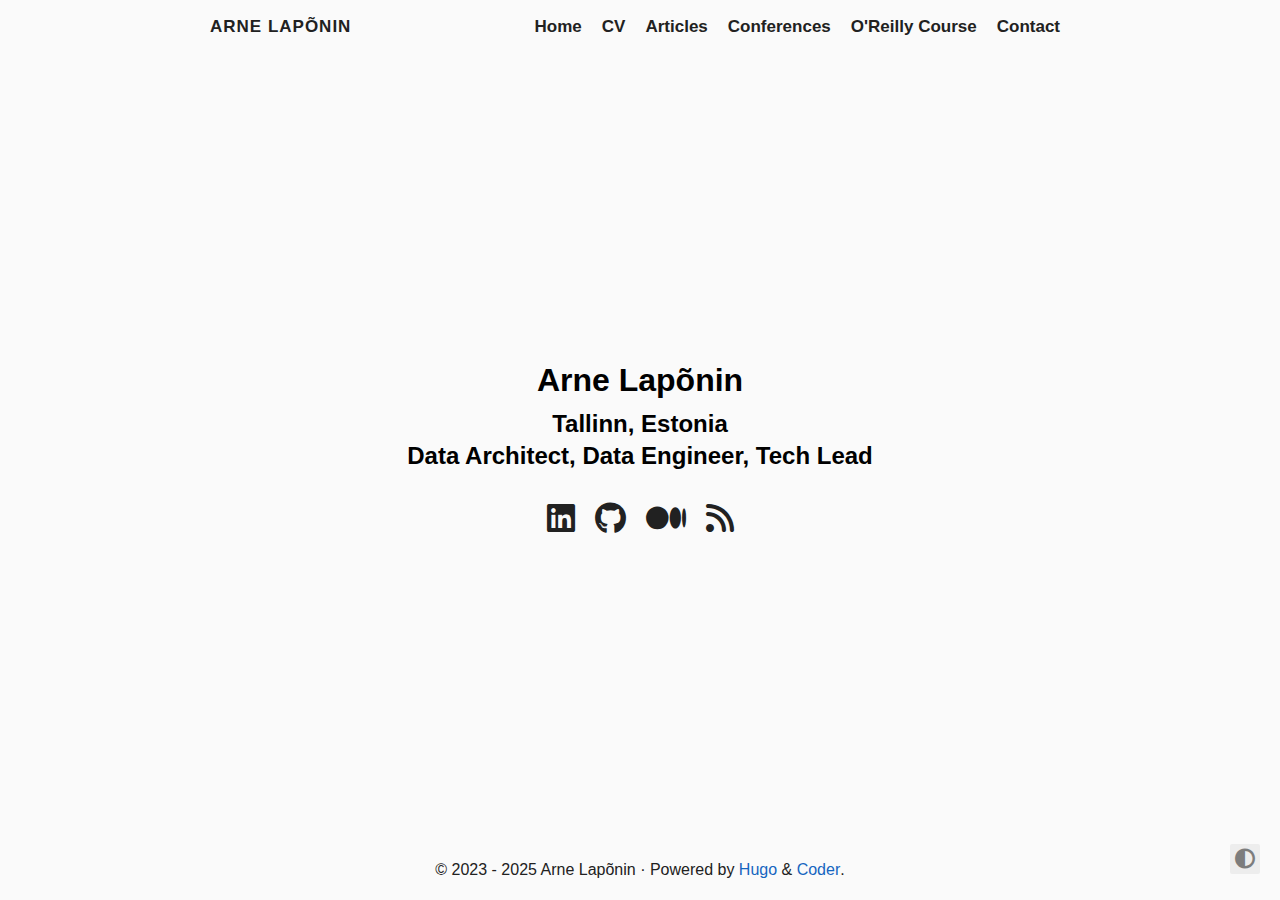
==== index.html @ d0590fb8 "deploy: 565e455f205eb9ab745577d53b2a97d231f64670" ====
<!doctype html><html lang=en><head><title>Arne Lapõnin</title>
<meta charset=utf-8><meta name=viewport content="width=device-width,initial-scale=1"><meta name=color-scheme content="light dark"><meta name=author content="Arne Lapõnin"><meta name=description content="Welcome to the personal site of Arne Lapõnin"><meta name=keywords content="data,architect,engineer"><meta name=twitter:card content="summary"><meta name=twitter:title content="Welcome"><meta name=twitter:description content="Welcome to the personal site of Arne Lapõnin"><meta property="og:url" content="https://alaponin.github.io/"><meta property="og:site_name" content="Arne Lapõnin"><meta property="og:title" content="Welcome"><meta property="og:description" content="Welcome to the personal site of Arne Lapõnin"><meta property="og:locale" content="en"><meta property="og:type" content="website"><link rel=canonical href=https://alaponin.github.io/><link rel=preload href=/fonts/fa-brands-400.woff2 as=font type=font/woff2 crossorigin><link rel=preload href=/fonts/fa-regular-400.woff2 as=font type=font/woff2 crossorigin><link rel=preload href=/fonts/fa-solid-900.woff2 as=font type=font/woff2 crossorigin><link rel=stylesheet href=/css/coder.min.7763f8bc6341ecf82378e867c285e1549abb063a899be313ccd25dbfcd24fa7d.css integrity="sha256-d2P4vGNB7PgjeOhnwoXhVJq7BjqJm+MTzNJdv80k+n0=" crossorigin=anonymous media=screen><link rel=stylesheet href=/css/coder-dark.min.a00e6364bacbc8266ad1cc81230774a1397198f8cfb7bcba29b7d6fcb54ce57f.css integrity="sha256-oA5jZLrLyCZq0cyBIwd0oTlxmPjPt7y6KbfW/LVM5X8=" crossorigin=anonymous media=screen><link rel=icon type=image/svg+xml href=/images/favicon.svg sizes=any><link rel=icon type=image/png href=/images/favicon-32x32.png sizes=32x32><link rel=icon type=image/png href=/images/favicon-16x16.png sizes=16x16><link rel=apple-touch-icon href=/images/apple-touch-icon.png><link rel=apple-touch-icon sizes=180x180 href=/images/apple-touch-icon.png><link rel=manifest href=/site.webmanifest><link rel=mask-icon href=/images/safari-pinned-tab.svg color=#5bbad5><link rel=alternate type=application/rss+xml href=/index.xml title="Arne Lapõnin"><meta name=generator content="Hugo 0.145.0"></head><body class="preload-transitions colorscheme-auto"><div class=float-container><a id=dark-mode-toggle class=colorscheme-toggle><i class="fa-solid fa-adjust fa-fw" aria-hidden=true></i></a></div><main class=wrapper><nav class=navigation><section class=container><a class=navigation-title href=https://alaponin.github.io/>Arne Lapõnin
</a><input type=checkbox id=menu-toggle>
<label class="menu-button float-right" for=menu-toggle><i class="fa-solid fa-bars fa-fw" aria-hidden=true></i></label><ul class=navigation-list><li class=navigation-item><a class=navigation-link href=/>Home</a></li><li class=navigation-item><a class=navigation-link href=/cv/>CV</a></li><li class=navigation-item><a class=navigation-link href=/articles/>Articles</a></li><li class=navigation-item><a class=navigation-link href=/conferences/>Conferences</a></li><li class=navigation-item><a class=navigation-link href=/oreilly-course/>O'Reilly Course</a></li><li class=navigation-item><a class=navigation-link href=/contact/>Contact</a></li></ul></section></nav><div class=content><section class="container centered"><div class=about><h1>Arne Lapõnin</h1><h2>Tallinn, Estonia<br>Data Architect, Data Engineer, Tech Lead<br></h2><ul><li><a href=www.linkedin.com/in/arnelaponin aria-label=LinkedIn><i class="fa-brands fa-linkedin fa-2x" aria-hidden=true></i></a></li><li><a href=https://github.com/alaponin aria-label=GitHub><i class="fa-brands fa-github fa-2x" aria-hidden=true></i></a></li><li><a href=https://medium.com/@arnelaponin aria-label=Medium><i class="fa-brands fa-medium fa-2x" aria-hidden=true></i></a></li><li><a href=/index.xml aria-label=RSS rel=alternate type=application/rss+xml><i class="fa-solid fa-rss fa-2x" aria-hidden=true></i></a></li></ul></div></section></div><footer class=footer><section class=container>©
2023 -
2025
Arne Lapõnin
·
Powered by <a href=https://gohugo.io/ target=_blank rel=noopener>Hugo</a> & <a href=https://github.com/luizdepra/hugo-coder/ target=_blank rel=noopener>Coder</a>.</section></footer></main><script src=/js/coder.min.6ae284be93d2d19dad1f02b0039508d9aab3180a12a06dcc71b0b0ef7825a317.js integrity="sha256-auKEvpPS0Z2tHwKwA5UI2aqzGAoSoG3McbCw73gloxc="></script></body></html>
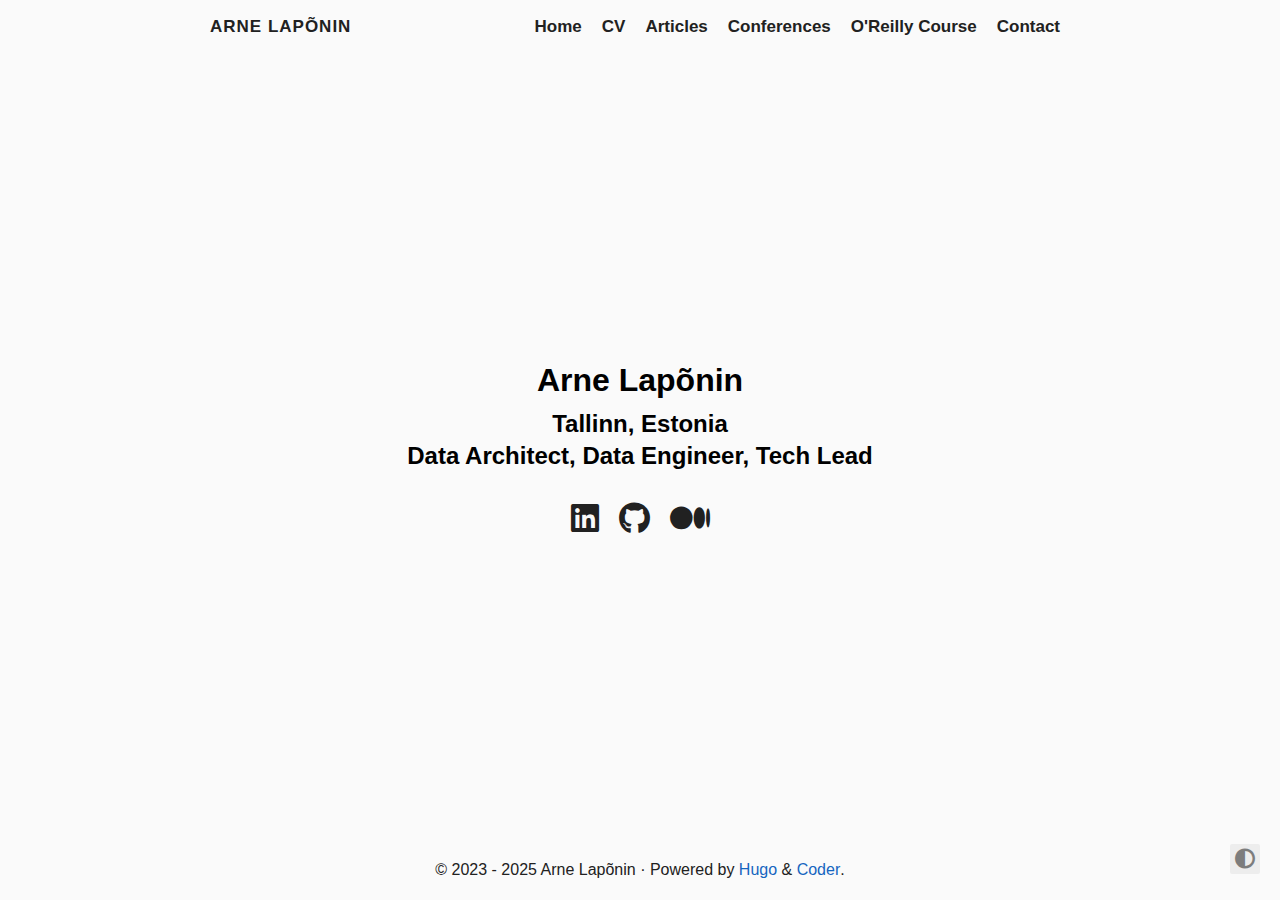
==== commit 2bebd87f: "deploy: c2fdb2d6096191267fd9d86dd1ad98d805247826" ====
--- a/index.html
+++ b/index.html
@@ -1,7 +1,7 @@
 <!doctype html><html lang=en><head><title>Arne Lapõnin</title>
 <meta charset=utf-8><meta name=viewport content="width=device-width,initial-scale=1"><meta name=color-scheme content="light dark"><meta name=author content="Arne Lapõnin"><meta name=description content="Welcome to the personal site of Arne Lapõnin"><meta name=keywords content="data,architect,engineer"><meta name=twitter:card content="summary"><meta name=twitter:title content="Welcome"><meta name=twitter:description content="Welcome to the personal site of Arne Lapõnin"><meta property="og:url" content="https://alaponin.github.io/"><meta property="og:site_name" content="Arne Lapõnin"><meta property="og:title" content="Welcome"><meta property="og:description" content="Welcome to the personal site of Arne Lapõnin"><meta property="og:locale" content="en"><meta property="og:type" content="website"><link rel=canonical href=https://alaponin.github.io/><link rel=preload href=/fonts/fa-brands-400.woff2 as=font type=font/woff2 crossorigin><link rel=preload href=/fonts/fa-regular-400.woff2 as=font type=font/woff2 crossorigin><link rel=preload href=/fonts/fa-solid-900.woff2 as=font type=font/woff2 crossorigin><link rel=stylesheet href=/css/coder.min.7763f8bc6341ecf82378e867c285e1549abb063a899be313ccd25dbfcd24fa7d.css integrity="sha256-d2P4vGNB7PgjeOhnwoXhVJq7BjqJm+MTzNJdv80k+n0=" crossorigin=anonymous media=screen><link rel=stylesheet href=/css/coder-dark.min.a00e6364bacbc8266ad1cc81230774a1397198f8cfb7bcba29b7d6fcb54ce57f.css integrity="sha256-oA5jZLrLyCZq0cyBIwd0oTlxmPjPt7y6KbfW/LVM5X8=" crossorigin=anonymous media=screen><link rel=icon type=image/svg+xml href=/images/favicon.svg sizes=any><link rel=icon type=image/png href=/images/favicon-32x32.png sizes=32x32><link rel=icon type=image/png href=/images/favicon-16x16.png sizes=16x16><link rel=apple-touch-icon href=/images/apple-touch-icon.png><link rel=apple-touch-icon sizes=180x180 href=/images/apple-touch-icon.png><link rel=manifest href=/site.webmanifest><link rel=mask-icon href=/images/safari-pinned-tab.svg color=#5bbad5><link rel=alternate type=application/rss+xml href=/index.xml title="Arne Lapõnin"><meta name=generator content="Hugo 0.145.0"></head><body class="preload-transitions colorscheme-auto"><div class=float-container><a id=dark-mode-toggle class=colorscheme-toggle><i class="fa-solid fa-adjust fa-fw" aria-hidden=true></i></a></div><main class=wrapper><nav class=navigation><section class=container><a class=navigation-title href=https://alaponin.github.io/>Arne Lapõnin
 </a><input type=checkbox id=menu-toggle>
-<label class="menu-button float-right" for=menu-toggle><i class="fa-solid fa-bars fa-fw" aria-hidden=true></i></label><ul class=navigation-list><li class=navigation-item><a class=navigation-link href=/>Home</a></li><li class=navigation-item><a class=navigation-link href=/cv/>CV</a></li><li class=navigation-item><a class=navigation-link href=/articles/>Articles</a></li><li class=navigation-item><a class=navigation-link href=/conferences/>Conferences</a></li><li class=navigation-item><a class=navigation-link href=/oreilly-course/>O'Reilly Course</a></li><li class=navigation-item><a class=navigation-link href=/contact/>Contact</a></li></ul></section></nav><div class=content><section class="container centered"><div class=about><h1>Arne Lapõnin</h1><h2>Tallinn, Estonia<br>Data Architect, Data Engineer, Tech Lead<br></h2><ul><li><a href=www.linkedin.com/in/arnelaponin aria-label=LinkedIn><i class="fa-brands fa-linkedin fa-2x" aria-hidden=true></i></a></li><li><a href=https://github.com/alaponin aria-label=GitHub><i class="fa-brands fa-github fa-2x" aria-hidden=true></i></a></li><li><a href=https://medium.com/@arnelaponin aria-label=Medium><i class="fa-brands fa-medium fa-2x" aria-hidden=true></i></a></li><li><a href=/index.xml aria-label=RSS rel=alternate type=application/rss+xml><i class="fa-solid fa-rss fa-2x" aria-hidden=true></i></a></li></ul></div></section></div><footer class=footer><section class=container>©
+<label class="menu-button float-right" for=menu-toggle><i class="fa-solid fa-bars fa-fw" aria-hidden=true></i></label><ul class=navigation-list><li class=navigation-item><a class=navigation-link href=/>Home</a></li><li class=navigation-item><a class=navigation-link href=/cv/>CV</a></li><li class=navigation-item><a class=navigation-link href=/articles/>Articles</a></li><li class=navigation-item><a class=navigation-link href=/conferences/>Conferences</a></li><li class=navigation-item><a class=navigation-link href=/oreilly-course/>O'Reilly Course</a></li><li class=navigation-item><a class=navigation-link href=/contact/>Contact</a></li></ul></section></nav><div class=content><section class="container centered"><div class=about><h1>Arne Lapõnin</h1><h2>Tallinn, Estonia<br>Data Architect, Data Engineer, Tech Lead<br></h2><ul><li><a href=https://linkedin.com/in/arnelaponin aria-label=LinkedIn><i class="fa-brands fa-linkedin fa-2x" aria-hidden=true></i></a></li><li><a href=https://github.com/alaponin aria-label=GitHub><i class="fa-brands fa-github fa-2x" aria-hidden=true></i></a></li><li><a href=https://medium.com/@arnelapnin aria-label=Medium><i class="fa-brands fa-medium fa-2x" aria-hidden=true></i></a></li></ul></div></section></div><footer class=footer><section class=container>©
 2023 -
 2025
 Arne Lapõnin
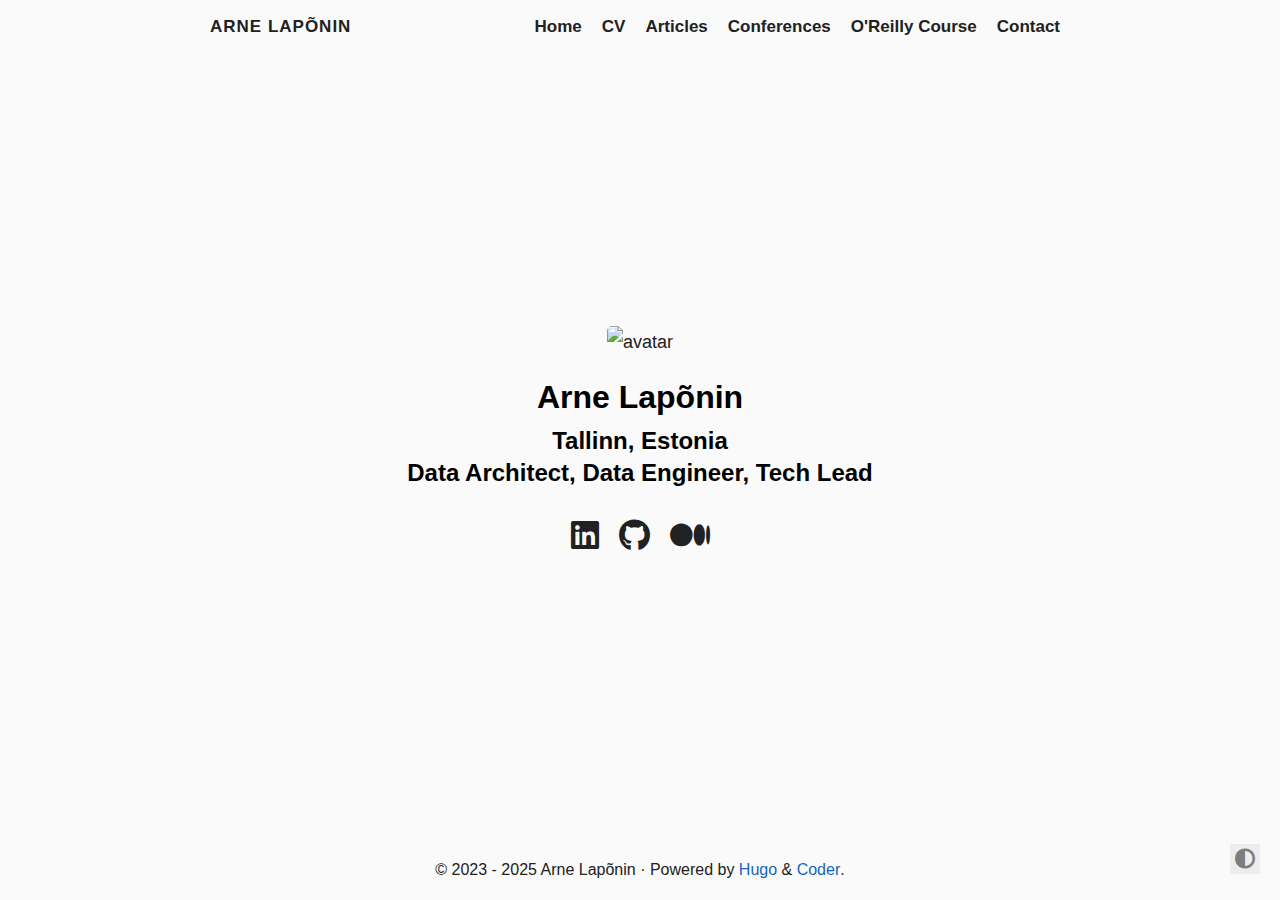
==== commit 868ee010: "deploy: e99eaaf89f810dd89816ef66084a8fc6796d6231" ====
--- a/index.html
+++ b/index.html
@@ -1,7 +1,7 @@
 <!doctype html><html lang=en><head><title>Arne Lapõnin</title>
-<meta charset=utf-8><meta name=viewport content="width=device-width,initial-scale=1"><meta name=color-scheme content="light dark"><meta name=author content="Arne Lapõnin"><meta name=description content="Welcome to the personal site of Arne Lapõnin"><meta name=keywords content="data,architect,engineer"><meta name=twitter:card content="summary"><meta name=twitter:title content="Welcome"><meta name=twitter:description content="Welcome to the personal site of Arne Lapõnin"><meta property="og:url" content="https://alaponin.github.io/"><meta property="og:site_name" content="Arne Lapõnin"><meta property="og:title" content="Welcome"><meta property="og:description" content="Welcome to the personal site of Arne Lapõnin"><meta property="og:locale" content="en"><meta property="og:type" content="website"><link rel=canonical href=https://alaponin.github.io/><link rel=preload href=/fonts/fa-brands-400.woff2 as=font type=font/woff2 crossorigin><link rel=preload href=/fonts/fa-regular-400.woff2 as=font type=font/woff2 crossorigin><link rel=preload href=/fonts/fa-solid-900.woff2 as=font type=font/woff2 crossorigin><link rel=stylesheet href=/css/coder.min.7763f8bc6341ecf82378e867c285e1549abb063a899be313ccd25dbfcd24fa7d.css integrity="sha256-d2P4vGNB7PgjeOhnwoXhVJq7BjqJm+MTzNJdv80k+n0=" crossorigin=anonymous media=screen><link rel=stylesheet href=/css/coder-dark.min.a00e6364bacbc8266ad1cc81230774a1397198f8cfb7bcba29b7d6fcb54ce57f.css integrity="sha256-oA5jZLrLyCZq0cyBIwd0oTlxmPjPt7y6KbfW/LVM5X8=" crossorigin=anonymous media=screen><link rel=icon type=image/svg+xml href=/images/favicon.svg sizes=any><link rel=icon type=image/png href=/images/favicon-32x32.png sizes=32x32><link rel=icon type=image/png href=/images/favicon-16x16.png sizes=16x16><link rel=apple-touch-icon href=/images/apple-touch-icon.png><link rel=apple-touch-icon sizes=180x180 href=/images/apple-touch-icon.png><link rel=manifest href=/site.webmanifest><link rel=mask-icon href=/images/safari-pinned-tab.svg color=#5bbad5><link rel=alternate type=application/rss+xml href=/index.xml title="Arne Lapõnin"><meta name=generator content="Hugo 0.145.0"></head><body class="preload-transitions colorscheme-auto"><div class=float-container><a id=dark-mode-toggle class=colorscheme-toggle><i class="fa-solid fa-adjust fa-fw" aria-hidden=true></i></a></div><main class=wrapper><nav class=navigation><section class=container><a class=navigation-title href=https://alaponin.github.io/>Arne Lapõnin
+<meta charset=utf-8><meta name=viewport content="width=device-width,initial-scale=1"><meta name=color-scheme content="light dark"><meta name=author content="Arne Lapõnin"><meta name=description content="Welcome to the personal site of Arne Lapõnin"><meta name=keywords content="data,architect,engineer"><meta name=twitter:card content="summary"><meta name=twitter:title content="Welcome"><meta name=twitter:description content="Welcome to the personal site of Arne Lapõnin"><meta property="og:url" content="https://alaponin.github.io/"><meta property="og:site_name" content="Arne Lapõnin"><meta property="og:title" content="Welcome"><meta property="og:description" content="Welcome to the personal site of Arne Lapõnin"><meta property="og:locale" content="en"><meta property="og:type" content="website"><link rel=canonical href=https://alaponin.github.io/><link rel=preload href=/fonts/fa-brands-400.woff2 as=font type=font/woff2 crossorigin><link rel=preload href=/fonts/fa-regular-400.woff2 as=font type=font/woff2 crossorigin><link rel=preload href=/fonts/fa-solid-900.woff2 as=font type=font/woff2 crossorigin><link rel=stylesheet href=/css/coder.min.7763f8bc6341ecf82378e867c285e1549abb063a899be313ccd25dbfcd24fa7d.css integrity="sha256-d2P4vGNB7PgjeOhnwoXhVJq7BjqJm+MTzNJdv80k+n0=" crossorigin=anonymous media=screen><link rel=stylesheet href=/css/coder-dark.min.a00e6364bacbc8266ad1cc81230774a1397198f8cfb7bcba29b7d6fcb54ce57f.css integrity="sha256-oA5jZLrLyCZq0cyBIwd0oTlxmPjPt7y6KbfW/LVM5X8=" crossorigin=anonymous media=screen><link rel=stylesheet href=/css/custom.min.c82d99773f6bc8e885d25057813da4e6e652f5deddbc5412f9dfdce64288ce0a.css integrity="sha256-yC2Zdz9ryOiF0lBXgT2k5uZS9d7dvFQS+d/c5kKIzgo=" crossorigin=anonymous media=screen><link rel=icon type=image/svg+xml href=/images/favicon.svg sizes=any><link rel=icon type=image/png href=/images/favicon-32x32.png sizes=32x32><link rel=icon type=image/png href=/images/favicon-16x16.png sizes=16x16><link rel=apple-touch-icon href=/images/apple-touch-icon.png><link rel=apple-touch-icon sizes=180x180 href=/images/apple-touch-icon.png><link rel=manifest href=/site.webmanifest><link rel=mask-icon href=/images/safari-pinned-tab.svg color=#5bbad5><link rel=alternate type=application/rss+xml href=/index.xml title="Arne Lapõnin"><meta name=generator content="Hugo 0.145.0"></head><body class="preload-transitions colorscheme-auto"><div class=float-container><a id=dark-mode-toggle class=colorscheme-toggle><i class="fa-solid fa-adjust fa-fw" aria-hidden=true></i></a></div><main class=wrapper><nav class=navigation><section class=container><a class=navigation-title href=https://alaponin.github.io/>Arne Lapõnin
 </a><input type=checkbox id=menu-toggle>
-<label class="menu-button float-right" for=menu-toggle><i class="fa-solid fa-bars fa-fw" aria-hidden=true></i></label><ul class=navigation-list><li class=navigation-item><a class=navigation-link href=/>Home</a></li><li class=navigation-item><a class=navigation-link href=/cv/>CV</a></li><li class=navigation-item><a class=navigation-link href=/articles/>Articles</a></li><li class=navigation-item><a class=navigation-link href=/conferences/>Conferences</a></li><li class=navigation-item><a class=navigation-link href=/oreilly-course/>O'Reilly Course</a></li><li class=navigation-item><a class=navigation-link href=/contact/>Contact</a></li></ul></section></nav><div class=content><section class="container centered"><div class=about><h1>Arne Lapõnin</h1><h2>Tallinn, Estonia<br>Data Architect, Data Engineer, Tech Lead<br></h2><ul><li><a href=https://linkedin.com/in/arnelaponin aria-label=LinkedIn><i class="fa-brands fa-linkedin fa-2x" aria-hidden=true></i></a></li><li><a href=https://github.com/alaponin aria-label=GitHub><i class="fa-brands fa-github fa-2x" aria-hidden=true></i></a></li><li><a href=https://medium.com/@arnelapnin aria-label=Medium><i class="fa-brands fa-medium fa-2x" aria-hidden=true></i></a></li></ul></div></section></div><footer class=footer><section class=container>©
+<label class="menu-button float-right" for=menu-toggle><i class="fa-solid fa-bars fa-fw" aria-hidden=true></i></label><ul class=navigation-list><li class=navigation-item><a class=navigation-link href=/>Home</a></li><li class=navigation-item><a class=navigation-link href=/cv/>CV</a></li><li class=navigation-item><a class=navigation-link href=/articles/>Articles</a></li><li class=navigation-item><a class=navigation-link href=/conferences/>Conferences</a></li><li class=navigation-item><a class=navigation-link href=/oreilly-course/>O'Reilly Course</a></li><li class=navigation-item><a class=navigation-link href=/contact/>Contact</a></li></ul></section></nav><div class=content><section class="container centered"><div class=about><div class=avatar><img src=/arne_front_page.jpg alt=avatar></div><h1>Arne Lapõnin</h1><h2>Tallinn, Estonia<br>Data Architect, Data Engineer, Tech Lead<br></h2><ul><li><a href=https://linkedin.com/in/arnelaponin aria-label=LinkedIn><i class="fa-brands fa-linkedin fa-2x" aria-hidden=true></i></a></li><li><a href=https://github.com/alaponin aria-label=GitHub><i class="fa-brands fa-github fa-2x" aria-hidden=true></i></a></li><li><a href=https://medium.com/@arnelapnin aria-label=Medium><i class="fa-brands fa-medium fa-2x" aria-hidden=true></i></a></li></ul></div></section></div><footer class=footer><section class=container>©
 2023 -
 2025
 Arne Lapõnin
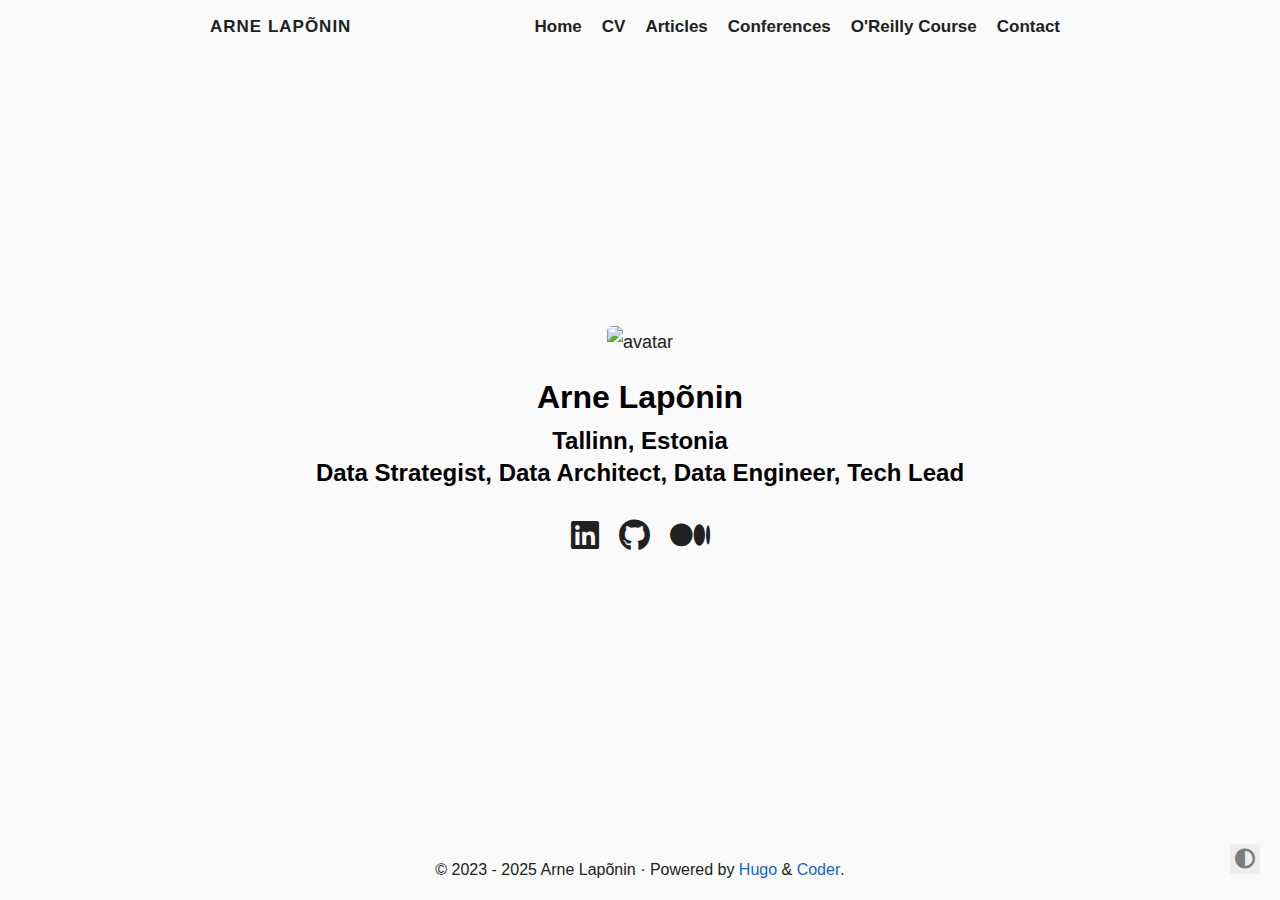
==== commit b145334c: "deploy: 415b3be770bf8cb599a0ca63d7de2f0713c6b667" ====
--- a/index.html
+++ b/index.html
@@ -1,7 +1,7 @@
 <!doctype html><html lang=en><head><title>Arne Lapõnin</title>
-<meta charset=utf-8><meta name=viewport content="width=device-width,initial-scale=1"><meta name=color-scheme content="light dark"><meta name=author content="Arne Lapõnin"><meta name=description content="Welcome to the personal site of Arne Lapõnin"><meta name=keywords content="data,architect,engineer"><meta name=twitter:card content="summary"><meta name=twitter:title content="Welcome"><meta name=twitter:description content="Welcome to the personal site of Arne Lapõnin"><meta property="og:url" content="https://alaponin.github.io/"><meta property="og:site_name" content="Arne Lapõnin"><meta property="og:title" content="Welcome"><meta property="og:description" content="Welcome to the personal site of Arne Lapõnin"><meta property="og:locale" content="en"><meta property="og:type" content="website"><link rel=canonical href=https://alaponin.github.io/><link rel=preload href=/fonts/fa-brands-400.woff2 as=font type=font/woff2 crossorigin><link rel=preload href=/fonts/fa-regular-400.woff2 as=font type=font/woff2 crossorigin><link rel=preload href=/fonts/fa-solid-900.woff2 as=font type=font/woff2 crossorigin><link rel=stylesheet href=/css/coder.min.7763f8bc6341ecf82378e867c285e1549abb063a899be313ccd25dbfcd24fa7d.css integrity="sha256-d2P4vGNB7PgjeOhnwoXhVJq7BjqJm+MTzNJdv80k+n0=" crossorigin=anonymous media=screen><link rel=stylesheet href=/css/coder-dark.min.a00e6364bacbc8266ad1cc81230774a1397198f8cfb7bcba29b7d6fcb54ce57f.css integrity="sha256-oA5jZLrLyCZq0cyBIwd0oTlxmPjPt7y6KbfW/LVM5X8=" crossorigin=anonymous media=screen><link rel=stylesheet href=/css/custom.min.c82d99773f6bc8e885d25057813da4e6e652f5deddbc5412f9dfdce64288ce0a.css integrity="sha256-yC2Zdz9ryOiF0lBXgT2k5uZS9d7dvFQS+d/c5kKIzgo=" crossorigin=anonymous media=screen><link rel=icon type=image/svg+xml href=/images/favicon.svg sizes=any><link rel=icon type=image/png href=/images/favicon-32x32.png sizes=32x32><link rel=icon type=image/png href=/images/favicon-16x16.png sizes=16x16><link rel=apple-touch-icon href=/images/apple-touch-icon.png><link rel=apple-touch-icon sizes=180x180 href=/images/apple-touch-icon.png><link rel=manifest href=/site.webmanifest><link rel=mask-icon href=/images/safari-pinned-tab.svg color=#5bbad5><link rel=alternate type=application/rss+xml href=/index.xml title="Arne Lapõnin"><meta name=generator content="Hugo 0.145.0"></head><body class="preload-transitions colorscheme-auto"><div class=float-container><a id=dark-mode-toggle class=colorscheme-toggle><i class="fa-solid fa-adjust fa-fw" aria-hidden=true></i></a></div><main class=wrapper><nav class=navigation><section class=container><a class=navigation-title href=https://alaponin.github.io/>Arne Lapõnin
+<meta charset=utf-8><meta name=viewport content="width=device-width,initial-scale=1"><meta name=color-scheme content="light dark"><meta name=author content="Arne Lapõnin"><meta name=description content="Welcome to the personal site of Arne Lapõnin"><meta name=keywords content="data,architect,strategy,engineer"><meta name=twitter:card content="summary"><meta name=twitter:title content="Welcome"><meta name=twitter:description content="Welcome to the personal site of Arne Lapõnin"><meta property="og:url" content="https://alaponin.github.io/"><meta property="og:site_name" content="Arne Lapõnin"><meta property="og:title" content="Welcome"><meta property="og:description" content="Welcome to the personal site of Arne Lapõnin"><meta property="og:locale" content="en"><meta property="og:type" content="website"><link rel=canonical href=https://alaponin.github.io/><link rel=preload href=/fonts/fa-brands-400.woff2 as=font type=font/woff2 crossorigin><link rel=preload href=/fonts/fa-regular-400.woff2 as=font type=font/woff2 crossorigin><link rel=preload href=/fonts/fa-solid-900.woff2 as=font type=font/woff2 crossorigin><link rel=stylesheet href=/css/coder.min.7763f8bc6341ecf82378e867c285e1549abb063a899be313ccd25dbfcd24fa7d.css integrity="sha256-d2P4vGNB7PgjeOhnwoXhVJq7BjqJm+MTzNJdv80k+n0=" crossorigin=anonymous media=screen><link rel=stylesheet href=/css/coder-dark.min.a00e6364bacbc8266ad1cc81230774a1397198f8cfb7bcba29b7d6fcb54ce57f.css integrity="sha256-oA5jZLrLyCZq0cyBIwd0oTlxmPjPt7y6KbfW/LVM5X8=" crossorigin=anonymous media=screen><link rel=stylesheet href=/css/custom.min.c82d99773f6bc8e885d25057813da4e6e652f5deddbc5412f9dfdce64288ce0a.css integrity="sha256-yC2Zdz9ryOiF0lBXgT2k5uZS9d7dvFQS+d/c5kKIzgo=" crossorigin=anonymous media=screen><link rel=icon type=image/svg+xml href=/images/favicon.svg sizes=any><link rel=icon type=image/png href=/images/favicon-32x32.png sizes=32x32><link rel=icon type=image/png href=/images/favicon-16x16.png sizes=16x16><link rel=apple-touch-icon href=/images/apple-touch-icon.png><link rel=apple-touch-icon sizes=180x180 href=/images/apple-touch-icon.png><link rel=manifest href=/site.webmanifest><link rel=mask-icon href=/images/safari-pinned-tab.svg color=#5bbad5><link rel=alternate type=application/rss+xml href=/index.xml title="Arne Lapõnin"><meta name=generator content="Hugo 0.145.0"></head><body class="preload-transitions colorscheme-auto"><div class=float-container><a id=dark-mode-toggle class=colorscheme-toggle><i class="fa-solid fa-adjust fa-fw" aria-hidden=true></i></a></div><main class=wrapper><nav class=navigation><section class=container><a class=navigation-title href=https://alaponin.github.io/>Arne Lapõnin
 </a><input type=checkbox id=menu-toggle>
-<label class="menu-button float-right" for=menu-toggle><i class="fa-solid fa-bars fa-fw" aria-hidden=true></i></label><ul class=navigation-list><li class=navigation-item><a class=navigation-link href=/>Home</a></li><li class=navigation-item><a class=navigation-link href=/cv/>CV</a></li><li class=navigation-item><a class=navigation-link href=/articles/>Articles</a></li><li class=navigation-item><a class=navigation-link href=/conferences/>Conferences</a></li><li class=navigation-item><a class=navigation-link href=/oreilly-course/>O'Reilly Course</a></li><li class=navigation-item><a class=navigation-link href=/contact/>Contact</a></li></ul></section></nav><div class=content><section class="container centered"><div class=about><div class=avatar><img src=/arne_front_page.jpg alt=avatar></div><h1>Arne Lapõnin</h1><h2>Tallinn, Estonia<br>Data Architect, Data Engineer, Tech Lead<br></h2><ul><li><a href=https://linkedin.com/in/arnelaponin aria-label=LinkedIn><i class="fa-brands fa-linkedin fa-2x" aria-hidden=true></i></a></li><li><a href=https://github.com/alaponin aria-label=GitHub><i class="fa-brands fa-github fa-2x" aria-hidden=true></i></a></li><li><a href=https://medium.com/@arnelapnin aria-label=Medium><i class="fa-brands fa-medium fa-2x" aria-hidden=true></i></a></li></ul></div></section></div><footer class=footer><section class=container>©
+<label class="menu-button float-right" for=menu-toggle><i class="fa-solid fa-bars fa-fw" aria-hidden=true></i></label><ul class=navigation-list><li class=navigation-item><a class=navigation-link href=/>Home</a></li><li class=navigation-item><a class=navigation-link href=/cv/>CV</a></li><li class=navigation-item><a class=navigation-link href=/articles/>Articles</a></li><li class=navigation-item><a class=navigation-link href=/conferences/>Conferences</a></li><li class=navigation-item><a class=navigation-link href=/oreilly-course/>O'Reilly Course</a></li><li class=navigation-item><a class=navigation-link href=/contact/>Contact</a></li></ul></section></nav><div class=content><section class="container centered"><div class=about><div class=avatar><img src=/images/arne_front_page.jpg alt=avatar></div><h1>Arne Lapõnin</h1><h2>Tallinn, Estonia<br>Data Strategist, Data Architect, Data Engineer, Tech Lead<br></h2><ul><li><a href=https://linkedin.com/in/arnelaponin aria-label=LinkedIn><i class="fa-brands fa-linkedin fa-2x" aria-hidden=true></i></a></li><li><a href=https://github.com/alaponin aria-label=GitHub><i class="fa-brands fa-github fa-2x" aria-hidden=true></i></a></li><li><a href=https://medium.com/@arnelapnin aria-label=Medium><i class="fa-brands fa-medium fa-2x" aria-hidden=true></i></a></li></ul></div></section></div><footer class=footer><section class=container>©
 2023 -
 2025
 Arne Lapõnin
